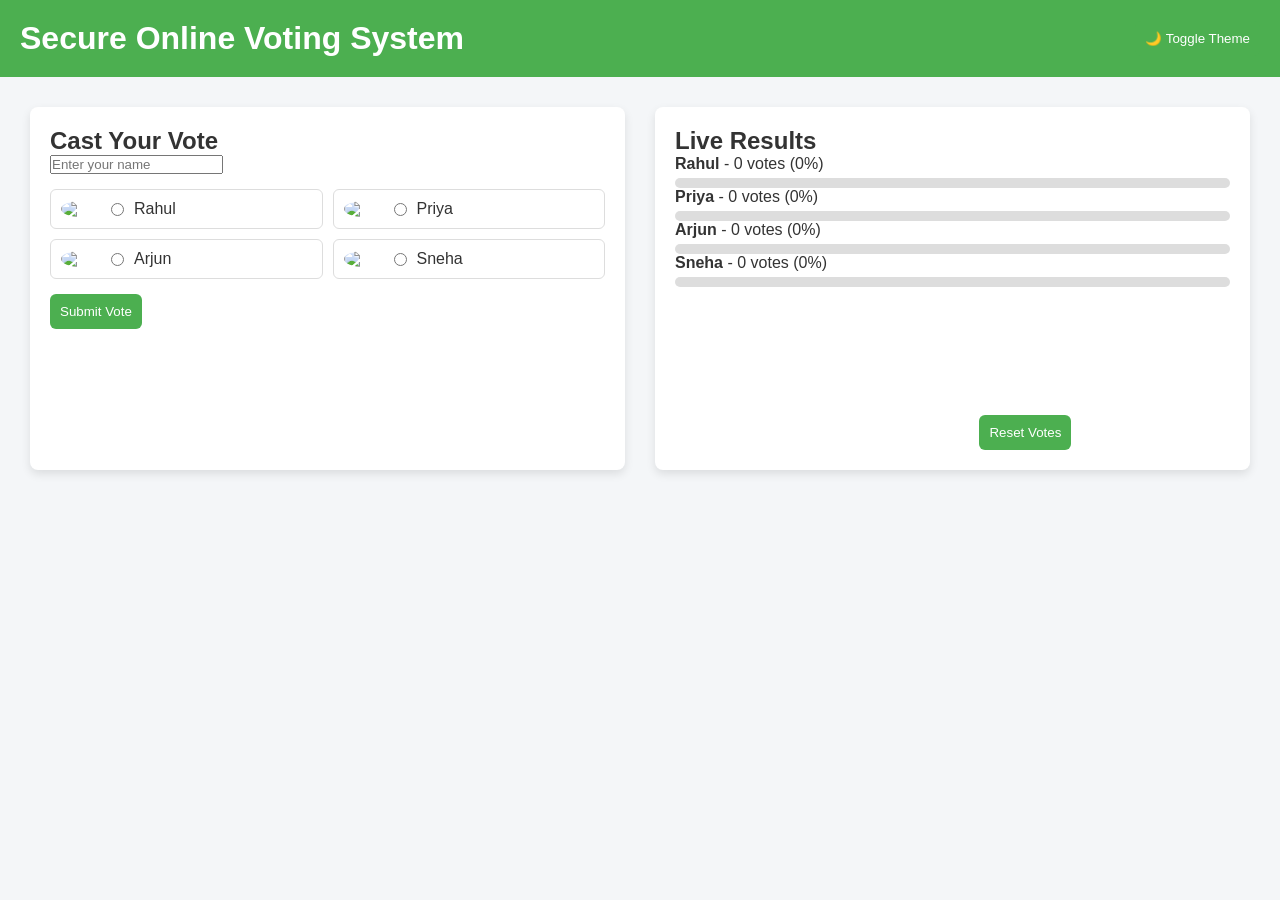
==== index.html @ 4e2df493 "Add files via upload" ====
<!DOCTYPE html>
<html lang="en">

<head>

<meta charset="UTF-8">
<meta name="viewport" content="width=device-width, initial-scale=1.0">

<title>Secure Online Voting</title>

<link rel="stylesheet" href="style.css">

<script src="https://cdn.jsdelivr.net/npm/chart.js"></script>

</head>

<body>

<header>

<h1>Secure Online Voting System</h1>

<button id="themeToggle">🌙 Toggle Theme</button>

</header>

<div class="container">

<section class="vote-section">

<h2>Cast Your Vote</h2>

<form id="voteForm">

<input type="text" id="voterName" placeholder="Enter your name">

<div class="candidate-list">

<label class="candidate">
<img src="https://i.pravatar.cc/80?img=1">
<input type="radio" name="candidate" value="Rahul">
<span>Rahul</span>
</label>

<label class="candidate">
<img src="https://i.pravatar.cc/80?img=2">
<input type="radio" name="candidate" value="Priya">
<span>Priya</span>
</label>

<label class="candidate">
<img src="https://i.pravatar.cc/80?img=3">
<input type="radio" name="candidate" value="Arjun">
<span>Arjun</span>
</label>

<label class="candidate">
<img src="https://i.pravatar.cc/80?img=4">
<input type="radio" name="candidate" value="Sneha">
<span>Sneha</span>
</label>

</div>

<button type="submit">Submit Vote</button>

</form>

<p id="message"></p>

</section>

<section class="results-section">

<h2>Live Results</h2>

<div id="results"></div>

<canvas id="voteChart"></canvas>

<button onclick="resetVotes()">Reset Votes</button>

</section>

</div>

<script src="script.js"></script>

</body>
</html>
---- style.css ----
:root{
--bg:#f4f6f8;
--card:white;
--text:#333;
--primary:#4CAF50;
}

.dark{
--bg:#1f2933;
--card:#2d3748;
--text:#f1f1f1;
--primary:#10b981;
}

*{
margin:0;
padding:0;
box-sizing:border-box;
font-family:Arial;
}

body{
background:var(--bg);
color:var(--text);
}

header{
display:flex;
justify-content:space-between;
align-items:center;
padding:20px;
background:var(--primary);
color:white;
}

.container{
display:grid;
grid-template-columns:1fr 1fr;
gap:30px;
padding:30px;
}

.vote-section,
.results-section{
background:var(--card);
padding:20px;
border-radius:8px;
box-shadow:0 4px 10px rgba(0,0,0,0.1);
}

.candidate-list{
display:grid;
grid-template-columns:1fr 1fr;
gap:10px;
margin:15px 0;
}

.candidate{
display:flex;
align-items:center;
gap:10px;
padding:10px;
border:1px solid #ddd;
border-radius:6px;
cursor:pointer;
}

.candidate img{
width:40px;
border-radius:50%;
}

button{
padding:10px;
border:none;
background:var(--primary);
color:white;
border-radius:6px;
cursor:pointer;
}

button:hover{
opacity:0.9;
}

.progress{
height:10px;
background:#ddd;
border-radius:6px;
margin-top:5px;
}

.bar{
height:100%;
background:var(--primary);
border-radius:6px;
}

@media(max-width:768px){
.container{
grid-template-columns:1fr;
}
}
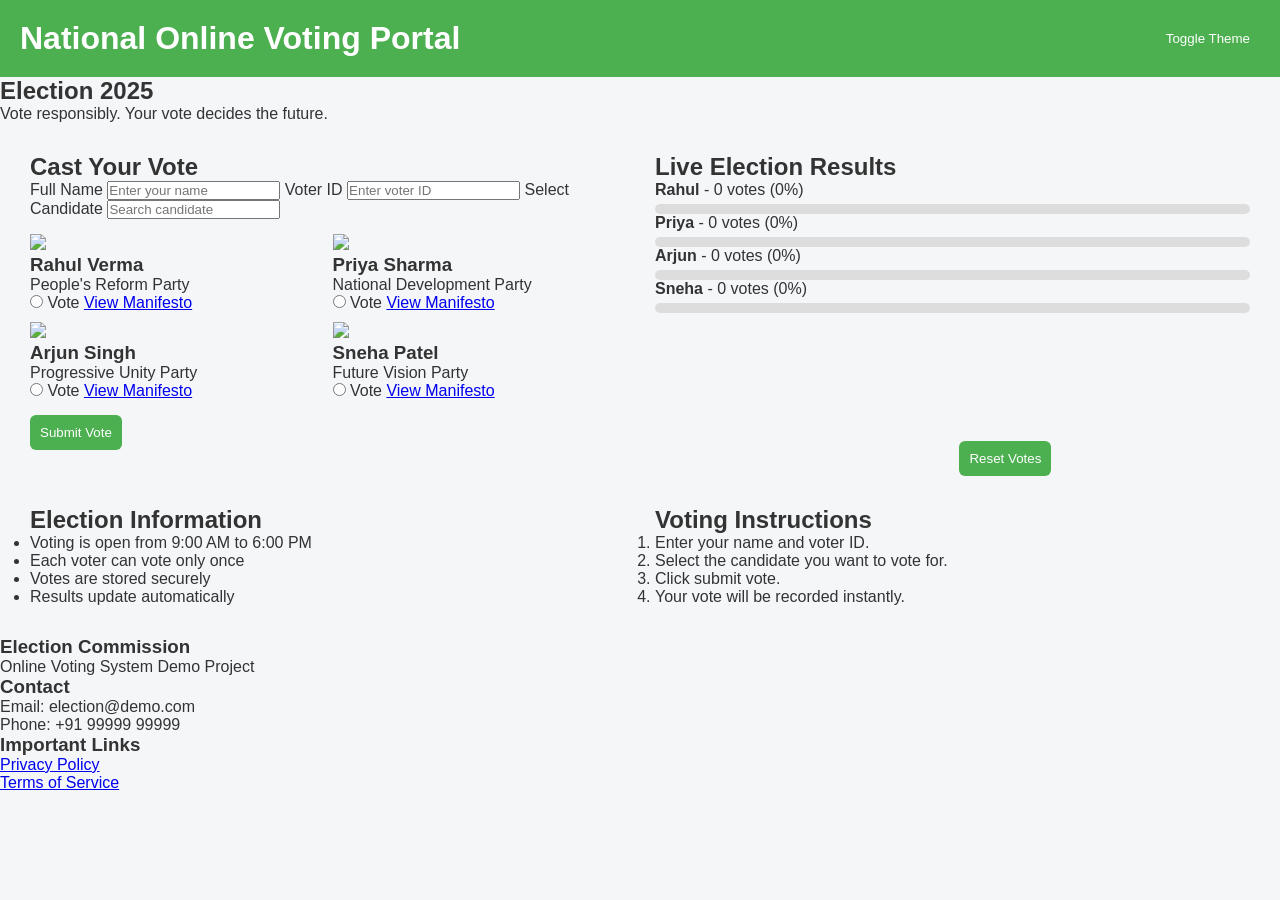
==== commit 0118d3d7: "Revamp online voting system layout and features Updated the online voting system layout and function" ====
--- a/index.html
+++ b/index.html
@@ -6,7 +6,7 @@
 <meta charset="UTF-8">
 <meta name="viewport" content="width=device-width, initial-scale=1.0">
 
-<title>Secure Online Voting</title>
+<title>Online Voting System</title>
 
 <link rel="stylesheet" href="style.css">
 
@@ -18,47 +18,111 @@
 
 <header>
 
-<h1>Secure Online Voting System</h1>
-
-<button id="themeToggle">🌙 Toggle Theme</button>
+<h1>National Online Voting Portal</h1>
+
+<div class="header-info">
+
+<span id="clock"></span>
+
+<button id="themeToggle">Toggle Theme</button>
+
+</div>
 
 </header>
 
-<div class="container">
-
-<section class="vote-section">
+<section class="banner">
+
+<h2>Election 2025</h2>
+<p>Vote responsibly. Your vote decides the future.</p>
+
+</section>
+
+<main class="container">
+
+<section class="voting-panel">
 
 <h2>Cast Your Vote</h2>
 
 <form id="voteForm">
 
+<label>Full Name</label>
 <input type="text" id="voterName" placeholder="Enter your name">
 
+<label>Voter ID</label>
+<input type="text" id="voterID" placeholder="Enter voter ID">
+
+<label>Select Candidate</label>
+
+<input type="text" id="searchCandidate" placeholder="Search candidate">
+
 <div class="candidate-list">
 
-<label class="candidate">
-<img src="https://i.pravatar.cc/80?img=1">
+<div class="candidate-card">
+
+<img src="https://randomuser.me/api/portraits/men/32.jpg">
+
+<h3>Rahul Verma</h3>
+<p>People's Reform Party</p>
+
+<label>
 <input type="radio" name="candidate" value="Rahul">
-<span>Rahul</span>
-</label>
-
-<label class="candidate">
-<img src="https://i.pravatar.cc/80?img=2">
+Vote
+</label>
+
+<a href="#">View Manifesto</a>
+
+</div>
+
+
+<div class="candidate-card">
+
+<img src="https://randomuser.me/api/portraits/women/44.jpg">
+
+<h3>Priya Sharma</h3>
+<p>National Development Party</p>
+
+<label>
 <input type="radio" name="candidate" value="Priya">
-<span>Priya</span>
-</label>
-
-<label class="candidate">
-<img src="https://i.pravatar.cc/80?img=3">
+Vote
+</label>
+
+<a href="#">View Manifesto</a>
+
+</div>
+
+
+<div class="candidate-card">
+
+<img src="https://randomuser.me/api/portraits/men/65.jpg">
+
+<h3>Arjun Singh</h3>
+<p>Progressive Unity Party</p>
+
+<label>
 <input type="radio" name="candidate" value="Arjun">
-<span>Arjun</span>
-</label>
-
-<label class="candidate">
-<img src="https://i.pravatar.cc/80?img=4">
+Vote
+</label>
+
+<a href="#">View Manifesto</a>
+
+</div>
+
+
+<div class="candidate-card">
+
+<img src="https://randomuser.me/api/portraits/women/55.jpg">
+
+<h3>Sneha Patel</h3>
+<p>Future Vision Party</p>
+
+<label>
 <input type="radio" name="candidate" value="Sneha">
-<span>Sneha</span>
-</label>
+Vote
+</label>
+
+<a href="#">View Manifesto</a>
+
+</div>
 
 </div>
 
@@ -70,9 +134,12 @@
 
 </section>
 
-<section class="results-section">
-
-<h2>Live Results</h2>
+
+<section class="results-panel">
+
+<h2>Live Election Results</h2>
+
+<h3 id="totalVotes"></h3>
 
 <div id="results"></div>
 
@@ -82,9 +149,73 @@
 
 </section>
 
-</div>
+
+<section class="info-panel">
+
+<h2>Election Information</h2>
+
+<ul>
+
+<li>Voting is open from 9:00 AM to 6:00 PM</li>
+<li>Each voter can vote only once</li>
+<li>Votes are stored securely</li>
+<li>Results update automatically</li>
+
+</ul>
+
+</section>
+
+
+<section class="instructions">
+
+<h2>Voting Instructions</h2>
+
+<ol>
+
+<li>Enter your name and voter ID.</li>
+<li>Select the candidate you want to vote for.</li>
+<li>Click submit vote.</li>
+<li>Your vote will be recorded instantly.</li>
+
+</ol>
+
+</section>
+
+</main>
+
+<footer>
+
+<div class="footer-section">
+
+<h3>Election Commission</h3>
+
+<p>Online Voting System Demo Project</p>
+
+</div>
+
+<div class="footer-section">
+
+<h3>Contact</h3>
+
+<p>Email: election@demo.com</p>
+
+<p>Phone: +91 99999 99999</p>
+
+</div>
+
+<div class="footer-section">
+
+<h3>Important Links</h3>
+
+<a href="#">Privacy Policy</a><br>
+<a href="#">Terms of Service</a>
+
+</div>
+
+</footer>
 
 <script src="script.js"></script>
 
 </body>
-</html>+
+</html>
